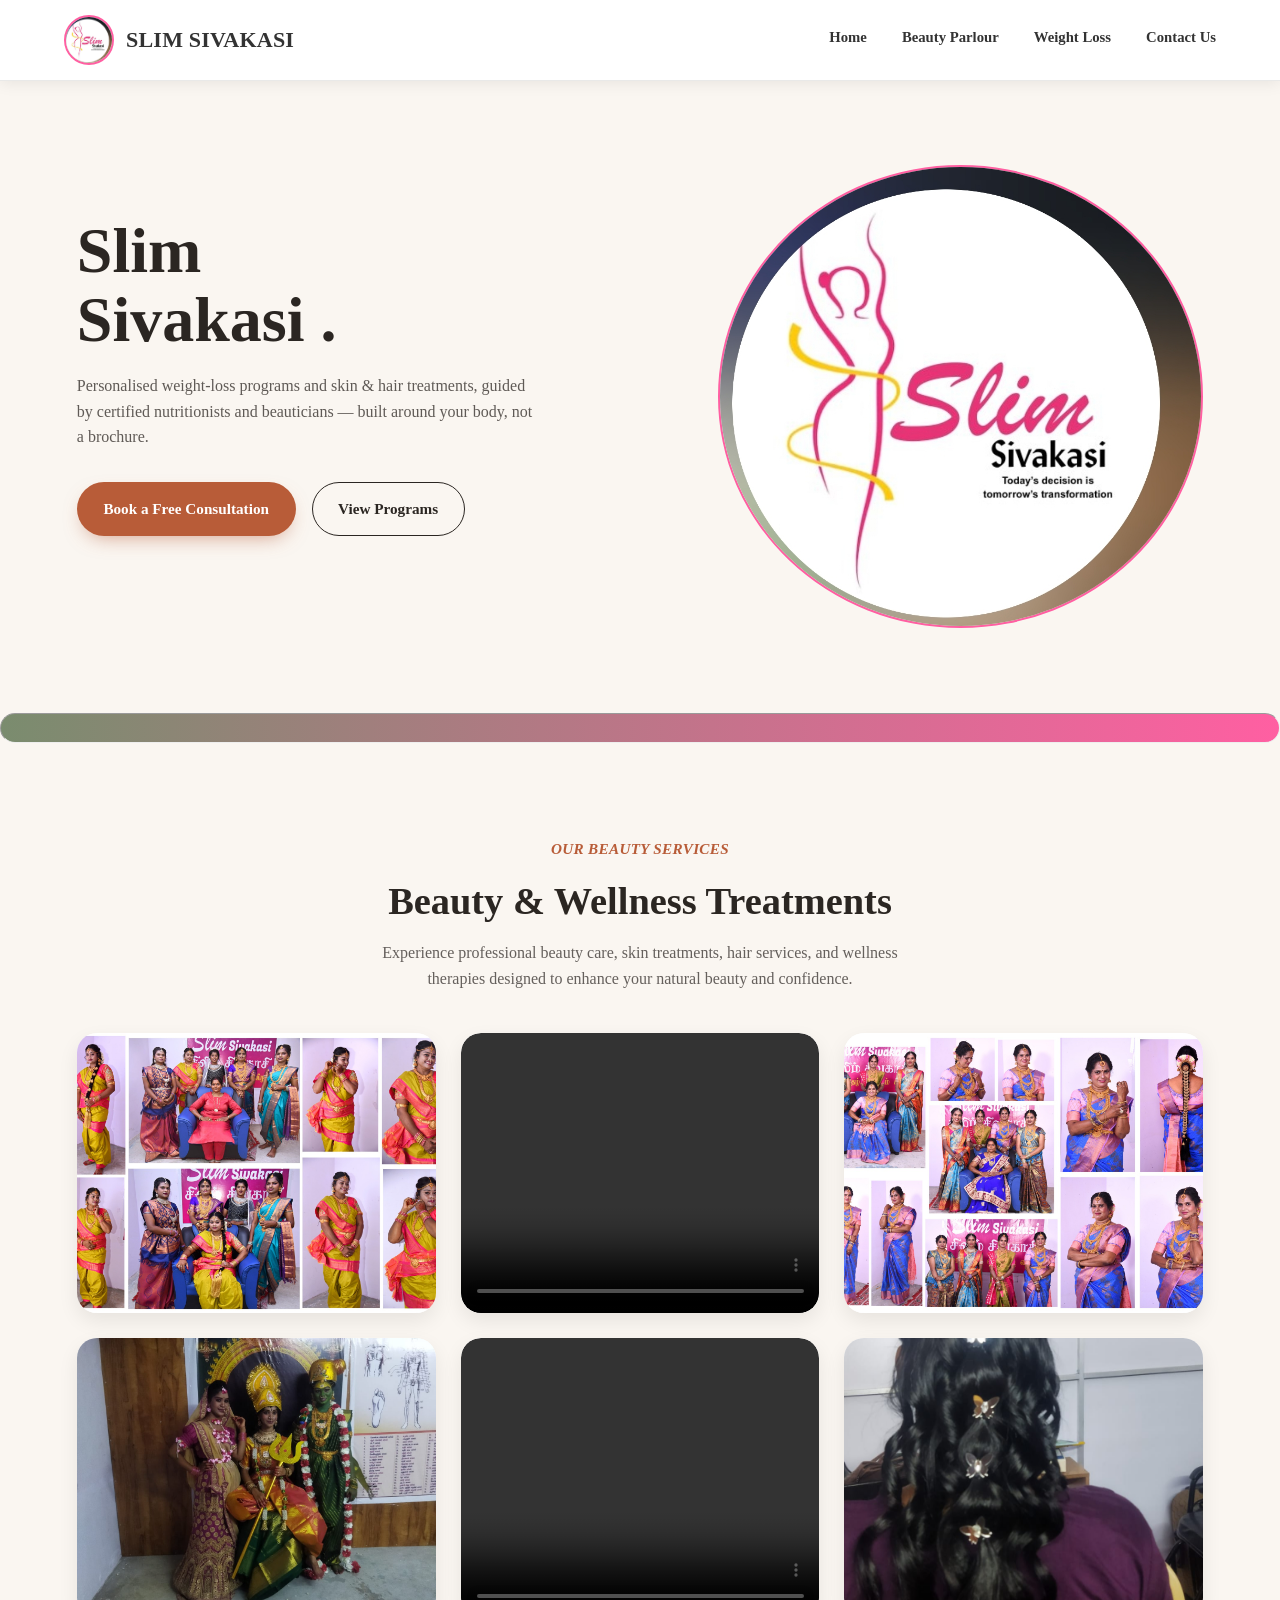
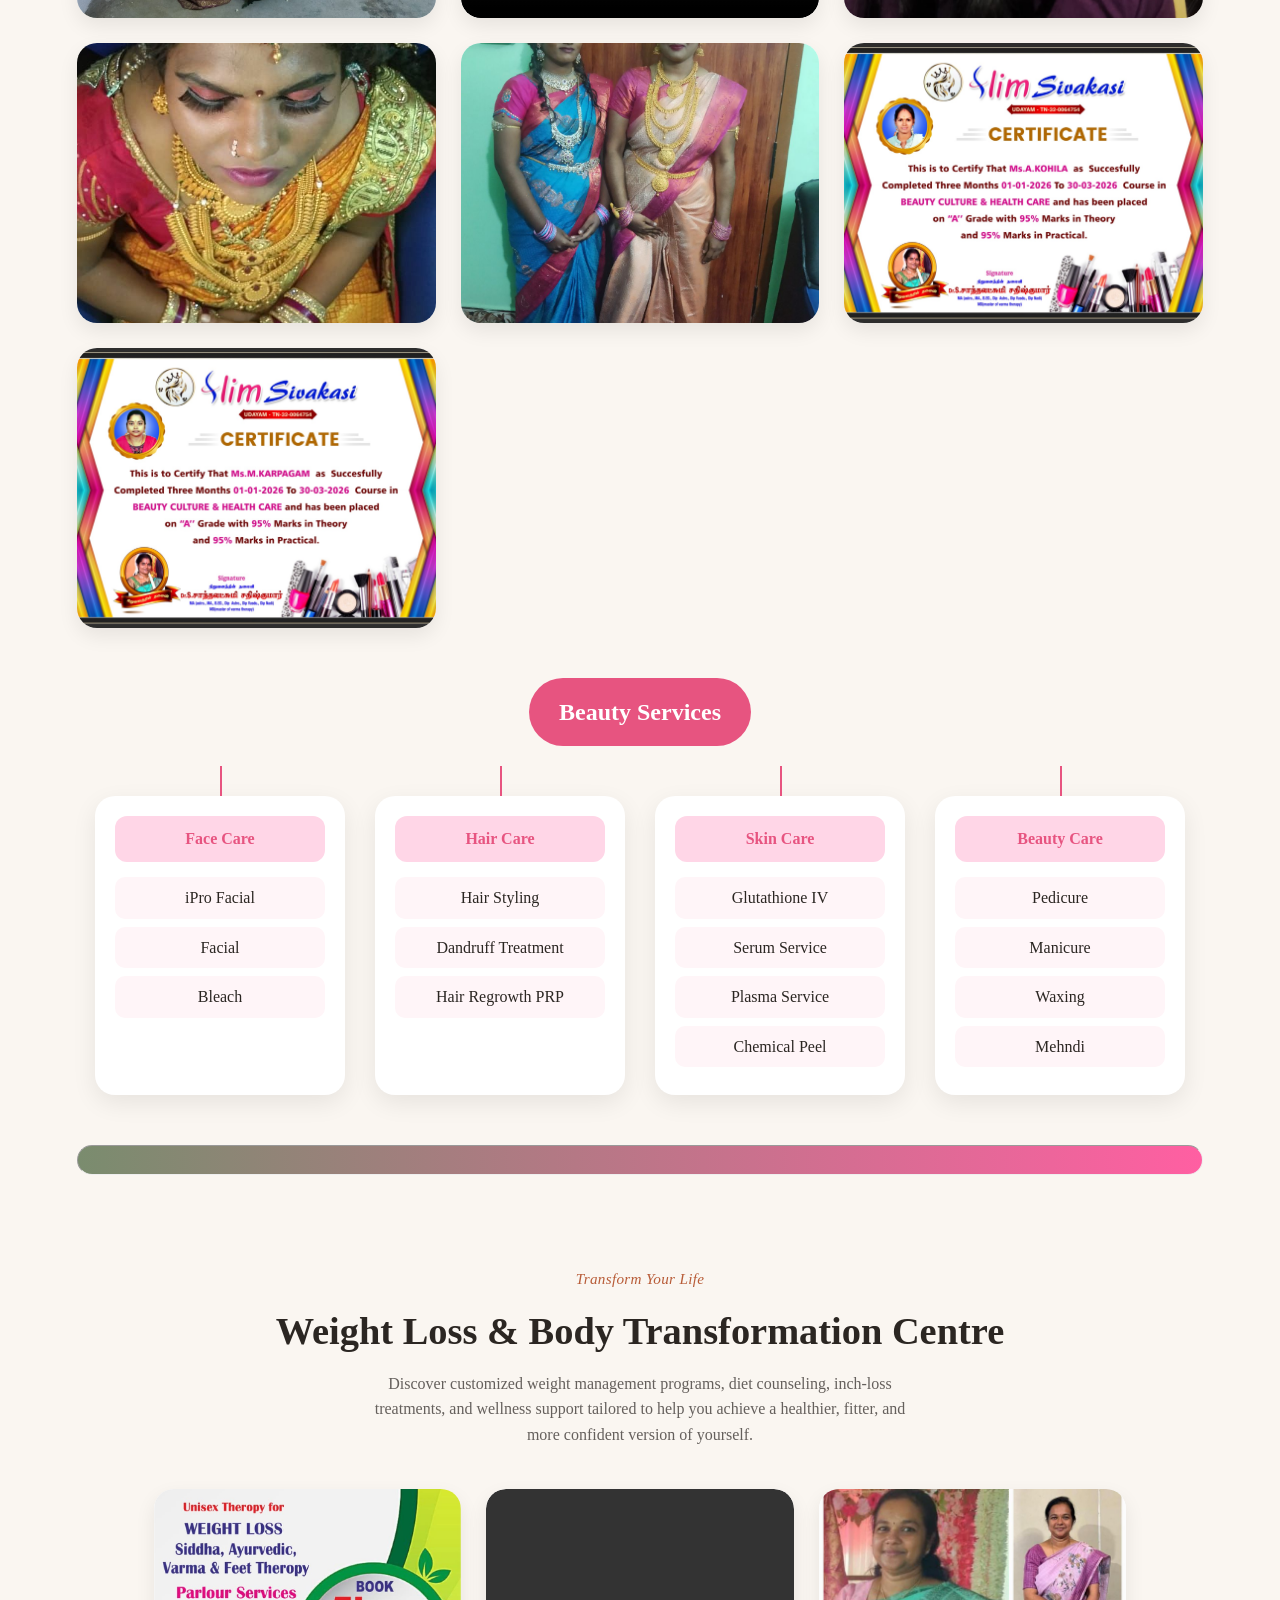
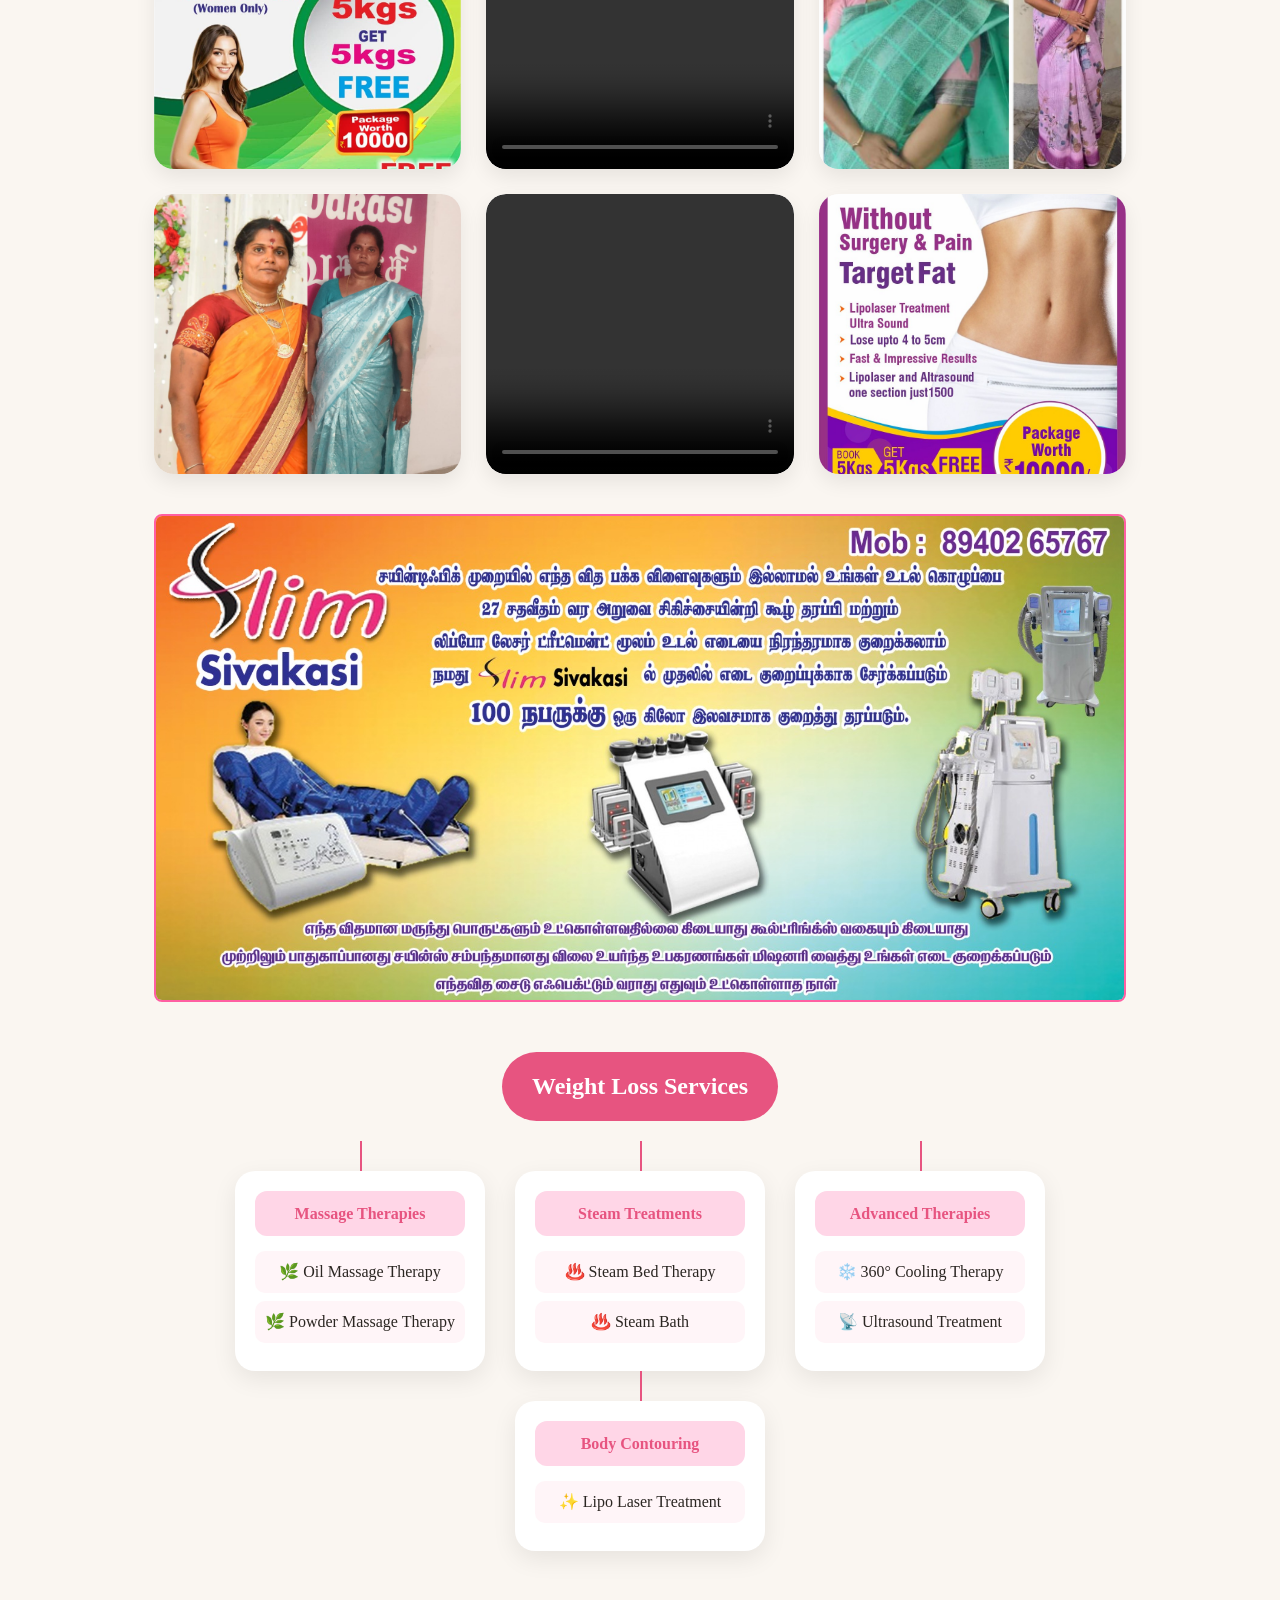
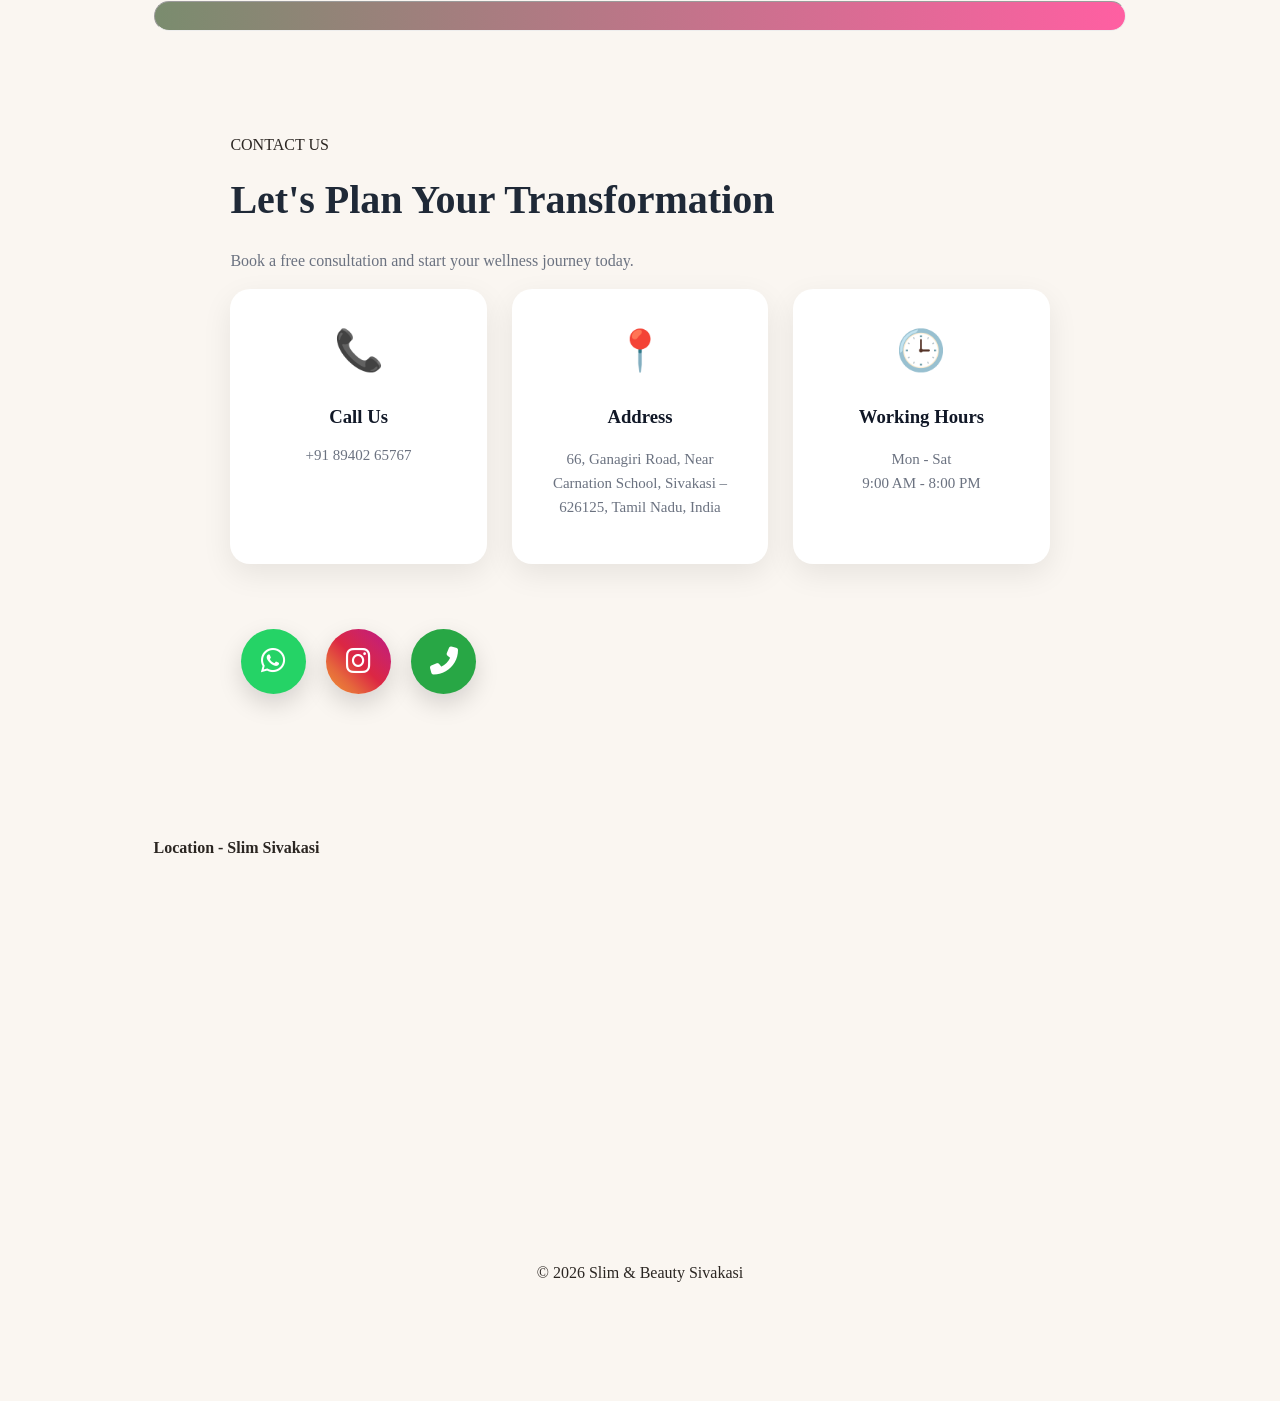
==== slim ssss.html @ f320a9eb "Initial commit" ====
<!DOCTYPE html>
<html lang="en">
<head>
<meta charset="UTF-8" />
<meta name="viewport" content="width=device-width, initial-scale=1.0" />
<title>Lumière | Weight Loss & Beauty Studio</title>
<link rel="stylesheet" href="https://cdnjs.cloudflare.com/ajax/libs/font-awesome/6.5.2/css/all.min.css">
<link rel="preconnect" href="https://fonts.googleapis.com">
<link rel="preconnect" href="https://fonts.gstatic.com" crossorigin>
<link href="https://fonts.googleapis.com/css2?family=Fraunces:ital,opsz,wght@0,9..144,300..700;1,9..144,400..600&family=Inter:wght@400;500;600;700&display=swap" rel="stylesheet">
<link rel="stylesheet" href="style.css">
<link rel="icon" type="image/png" href="logo1.jpeg">       

</head>
<body>

<!-- <header class="nav" id="top">
  <a href="#top" class="nav__brand">
    <img src="slim2.png"
         alt="Logo"
         style="
         width:50px;
         height:50px;
         border-radius:50%;
         object-fit:cover;
         border:2px solid #ff5fa2;">
    SLIM SIVAKASI
</a>

  
  <nav class="nav__links" id="navLinks">
    <a href="#hero">Home</a>
    <a href="#services">Weight Loss</a>
    <a href="#experts">Beauty Parlour</a>
    <a href="#results">Results</a>
    <a href="#contact">Contact Us</a>
  </nav>
  <button class="nav__toggle" id="navToggle" aria-label="Toggle menu">
    <span></span><span></span><span></span>
  </button>
</header> -->

<header class="nav" id="top">

    <a href="#hero" class="nav__brand">
        <img src="logo1.jpeg" alt="Logo" class="logo">
        <span>SLIM SIVAKASI</span>
    </a>

    <nav class="nav__links" id="navLinks">
        <a href="#hero">Home</a>
        <a href="#beauty">Beauty Parlour</a>
        <a href="#weightloss">Weight Loss</a>
        <a href="#contact">Contact Us</a>
    </nav>

    <button class="nav__toggle" id="navToggle">
        <span></span>
        <span></span>
        <span></span>
    </button>

</header>
<section class="hero" id="hero">
  <div class="hero__text">
    
    <h1>Slim<br>Sivakasi .</h1>
    <p class="hero__sub">Personalised weight-loss programs and skin &amp; hair treatments,
      guided by certified nutritionists and beauticians — built around your body, not a brochure.</p>
    <div class="hero__cta">
      <a href="#contact" class="btn btn--solid">Book a Free Consultation</a>
      <a href="#beauty" class="btn btn--ghost">View Programs</a>
    </div>
    
  </div>
           <img src="logo1.jpeg" alt="" style="
         
               border-radius:50%;
               object-fit:cover;
               border:2px solid #ff5fa2;">


    <div class="floatcard">
      <span class="floatcard__dot"></span>
      
    </div>
  </div>
</section>
  <h1><hr  style="background: linear-gradient(to right, #7A8C6E, #ff5fa2); height: 30px;border-radius:22px"></hr></h1>


<section class="services" id="beauty">
  <p class="eyebrow center"><B>OUR BEAUTY SERVICES</B></p>
  <h2 class="section-title">Beauty & Wellness Treatments</h2>
  <p class="section-sub">
   Experience professional beauty care, skin treatments, hair services, and wellness therapies designed to enhance your natural beauty and confidence.
   </p>

  <section class="gallery-section">

    <div class="gallery-grid">

        <div class="gallery-item">
            <img src="bt1.png" alt="Beauty Service">
        </div>

        <div class="gallery-item">
         <video controls autoplay muted loop>
           <source src="btv1.mp4" type="video/mp4">
             Your browser does not support the video tag.
          </video>
        </div>

        <div class="gallery-item">
            <img src="bt2.png" alt="Beauty Service">
        </div>

        <div class="gallery-item">
            <img src="bt3.png" alt="Beauty Service">
        </div>

        <div class="gallery-item">
         <video controls autoplay muted loop>
           <source src="btv2.mp4" type="video/mp4">
             Your browser does not support the video tag.
          </video>
        </div>

        <div class="gallery-item">
            <img src="bt4.png" alt="Beauty Service">
        </div>

        <div class="gallery-item">
            <img src="bt7.png" alt="Beauty Service">
        </div>

        <div class="gallery-item">
            <img src="bt6.png" alt="Beauty Service">
        </div>
         <div class="gallery-item">
            <img src="cer1.png" alt="Beauty Service">
        </div>
         <div class="gallery-item">
            <img src="cer2.png" alt="Beauty Service">
        </div>
        
       



        

    </div>
    <div class="tree">

  <div class="root">Beauty Services</div>

  <div class="branch-row">

    <div class="branch">
      <div class="node">Face Care</div>
      <ul>
        <li>iPro Facial</li>
        <li>Facial</li>
        <li>Bleach</li>
      </ul>
    </div>

    <div class="branch">
      <div class="node">Hair Care</div>
      <ul>
        <li>Hair Styling</li>
        <li>Dandruff Treatment</li>
        <li>Hair Regrowth PRP</li>
      </ul>
    </div>

    <div class="branch">
      <div class="node">Skin Care</div>
      <ul>
        <li>Glutathione IV</li>
        <li>Serum Service</li>
        <li>Plasma Service</li>
        <li>Chemical Peel</li>
      </ul>
    </div>

    <div class="branch">
      <div class="node">Beauty Care</div>
      <ul>
        <li>Pedicure</li>
        <li>Manicure</li>
        <li>Waxing</li>
        <li>Mehndi</li>
      </ul>
    </div>

  </div>

 </div>

</section>


 
  <h1><hr  style="background: linear-gradient(to right, #7A8C6E, #ff5fa2); height: 30px;border-radius:22px"></hr></h1>
  


<section class="services" id="weightloss">
    
  <p class="eyebrow center">Transform Your Life</p>

<h2 class="section-title">Weight Loss & Body Transformation Centre</h2>

<p class="section-sub">
Discover customized weight management programs, diet counseling, inch-loss treatments, and wellness support tailored to help you achieve a healthier, fitter, and more confident version of yourself.
</p>

  <section class="gallery-section">

    <div class="gallery-grid">

        <div class="gallery-item">
            <img src="wi1.png" alt="Weight Loss Service">
        </div>

        <div class="gallery-item">
         <video controls autoplay muted loop>
           <source src="wiv4.mp4" type="video/mp4">
             Your browser does not support the video tag.
          </video>
        </div>

        <div class="gallery-item">

            <img src="wi3.png" alt="Weight Loss Service">
           
          
        </div>
        

        <div class="gallery-item">
            <img src="wi2.png" alt="Weight Loss Service" img style="
         width: 100%;" />

        </div>

        <div class="gallery-item">
         <video controls autoplay muted loop>
           <source src="wiv3.mp4" type="video/mp4">
             Your browser does not support the video tag.
          </video>
        </div>

        <div class="gallery-item">
            <img src="wi5.png" alt="Beauty Service">
        </div>

    </div>


    <div class="div">
        <img src="wib1.png" alt="Weight Loss Service" style="
         width: 100%;
         height: auto;
         border-radius: 8px;
         object-fit:cover;
         border:2px solid #ff5fa2;">

        

         
    </div>


    <div class="tree">

  <div class="root">Weight Loss Services</div>

  <div class="branch-row">

    <div class="branch">
        <div class="node">Massage Therapies</div>
        <ul>
            <li>🌿 Oil Massage Therapy</li>
            <li>🌿 Powder Massage Therapy</li>
        </ul>
    </div>

    <div class="branch">
        <div class="node">Steam Treatments</div>
        <ul>
            <li>♨️ Steam Bed Therapy</li>
            <li>♨️ Steam Bath</li>
        </ul>
    </div>

    <div class="branch">
        <div class="node">Advanced Therapies</div>
        <ul>
            <li>❄️ 360° Cooling Therapy</li>
            <li>📡 Ultrasound Treatment</li>
        </ul>
    </div>

    <div class="branch">
        <div class="node">Body Contouring</div>
        <ul>
            <li>✨ Lipo Laser Treatment</li>
        </ul>
    </div>

  </div>

</div>
 <h1><hr  style="background: linear-gradient(to right, #7A8C6E, #ff5fa2); height: 30px;border-radius:22px"></hr></h1>

<section class="contact" id="contact">

  <div class="contact-header">
    <span class="subtitle">CONTACT US</span>
    <h2>Let's Plan Your Transformation</h2>
    <p>Book a free consultation and start your wellness journey today.</p>
  </div>

  <div class="contact-cards">

    <div class="contact-box">
      <div class="icon">📞</div>
      <h3>Call Us</h3>
      <a href="tel:+918940265767">+91 89402 65767</a>
    </div>

    <!-- <div class="contact-box">
      <div class="icon">📧</div>
      <h3>Email</h3>
      <a href="mailto:slimsivakasi@gmail.com">
        slimsivakasi@gmail.com
      </a>
    </div> -->

    <div class="contact-box">
      <div class="icon">📍</div>
      <h3>Address</h3>
      <p>
          66, Ganagiri Road,
          Near Carnation School,
          Sivakasi – 626125,
          Tamil Nadu, India
      </p>
              </div>

    <div class="contact-box">
      <div class="icon">🕒</div>
      <h3>Working Hours</h3>
      <p>Mon - Sat <br> 9:00 AM - 8:00 PM</p>
    </div>
      

  
      
    <div class="social-links">
      
    <a href="https://wa.me/918940265767" target="_blank" class="social whatsapp">
        <i class="fab fa-whatsapp"></i>
        
    </a>

    <a href="https://www.instagram.com/slimsivakasi?igsh=MWN2dmFnczJwZWJycg==" target="_blank" class="social instagram">
        <i class="fab fa-instagram"></i>
    </a>

    <a href="tel:+919361182914" target="_blank" class="social phone">
    <i class="fas fa-phone-alt"></i>
</a>

</div>

  </div>

</section>
      <h1>Location - Slim Sivakasi</h1>
   <div class="map-container">
    <iframe
        src="https://www.google.com/maps/embed?pb=!1m18!1m12!1m3!1d3935.567296787017!2d77.8008883!3d9.459286400000002!2m3!1f0!2f0!3f0!3m2!1i1024!2i768!4f13.1!3m3!1m2!1s0x3b06cef98d6ae467%3A0x3d7e8884a4b6dc5e!2s68%2C%20Gnanagiri%20Rd%2C%20near%20Coronation%20School%2C%20Vivekananda%20Colony%2C%20Kamarajapuram%20Colony%2C%20Kamarajapuram%2C%20Sivakasi%2C%20Tamil%20Nadu%20626189!5e0!3m2!1sen!2sin!4v1782623597819!5m2!1sen!2sin"
        allowfullscreen=""
        loading="lazy"
        referrerpolicy="strict-origin-when-cross-origin">
    </iframe>
</div>

<footer class="footer">

  <span style="text-align: center;">© 2026 Slim  &amp; Beauty Sivakasi </span>
  
</footer>

<script src="script.js"></script>
</body>
</html>
---- style.css ----
/* ===========================================
   TOKENS
=========================================== */
:root{
  --ivory: #FAF6F1;
  --ink: #2B2622;
  --terracotta: #B85C38;
  --sage: #7A8C6E;
  --gold: #D9A05B;
  --card: #FFFFFF;
  --line: rgba(43,38,34,0.10);

  /* --display: "Fraunces", serif;
  --body: "Inter", system-ui, sans-serif; */
/* 
  --radius: 18px;
  --max: 1180px; */
}

*{ box-sizing: border-box; }
html{ scroll-behavior: smooth; }
body{
  margin:0;
  background: var(--ivory);
  color: var(--ink);
  font-family: var(--body);
  line-height: 1.6;
  -webkit-font-smoothing: antialiased;
}
img{ max-width:100%; display:block; }
a{ color:inherit; text-decoration:none; }
ul{ margin:0; padding:0; list-style:none; }

:focus-visible{
  outline: 2px solid var(--terracotta);
  outline-offset: 3px;
}

.eyebrow{
  font-family: var(--display);
  font-style: italic;
  font-weight: 500;
  color: var(--terracotta);
  font-size: 0.95rem;
  letter-spacing: 0.02em;
  margin: 0 0 0.6rem;
}
.eyebrow.center{ text-align:center; }

.section-title{
  font-family: var(--display);
  font-weight: 600;
  font-size: clamp(1.8rem, 3vw, 2.6rem);
  margin: 0 0 0.5rem;
  text-align:center;
}
.section-title.left{ text-align:left; }

.section-sub{
  text-align:center;
  max-width: 560px;
  margin: 0 auto 2.6rem;
  color: rgba(43,38,34,0.72);
}
.section-sub.left{ text-align:left; margin: 0 0 2rem; max-width:480px; }

.btn{
  display:inline-flex;
  align-items:center;
  justify-content:center;
  padding: 0.85rem 1.6rem;
  border-radius: 999px;
  font-weight: 600;
  font-size: 0.95rem;
  border: 1px solid transparent;
  cursor:pointer;
  transition: transform .18s ease, box-shadow .18s ease, background .18s ease;
}
.btn--solid{
  background: var(--terracotta);
  color: #fff;
  box-shadow: 0 8px 20px -8px rgba(184,92,56,0.6);
}
.btn--solid:hover{ transform: translateY(-2px); box-shadow: 0 12px 24px -8px rgba(184,92,56,0.55); }
.btn--ghost{
  background: transparent;
  border-color: var(--ink);
  color: var(--ink);
}
.btn--ghost:hover{ background: var(--ink); color: var(--ivory); }
.btn--full{ width:100%; }

/* ===========================================
   NAV
=========================================== */
.nav{
  position: sticky;
  top:0;
  z-index: 50;
  display:flex;
  align-items:center;
  justify-content:space-between;
  padding: 1.1rem 6vw;
  background: rgba(232, 208, 167, 0.85);
  backdrop-filter: blur(10px);
  border-bottom: 1px solid var(--line);
}
.nav__brand{
  font-family: var(--display);
  font-weight: 700;
  font-size: 1.4rem;
  letter-spacing: 0.01em;
}
.nav__links{
  display:flex;
  gap: 2rem;
  font-size: 0.92rem;
  font-weight: 500;
}
.nav__links a{ position:relative; padding-bottom:4px; }
.nav__links a::after{
  content:"";
  position:absolute; left:0; bottom:0;
  width:0; height:1.5px;
  background: var(--terracotta);
  transition: width .2s ease;
}
.nav__links a:hover::after{ width:100%; }

.nav__toggle{
  display:none;
  flex-direction:column;
  gap:5px;
  background:none;
  border:none;
  cursor:pointer;
  padding: 4px;
}
.nav__toggle span{
  width: 24px; height: 2px;
  background: var(--ink);
  border-radius: 2px;
}

/* ===========================================
   HERO
=========================================== */
.hero{
  max-width: var(--max);
  margin: 0 auto;
  padding: 5rem 6vw 4rem;
  display:grid;
  grid-template-columns: 1.1fr 0.9fr;
  gap: 3rem;
  align-items:center;
}
.hero h1{
  font-family: var(--display);
  font-weight: 600;
  font-size: clamp(2.4rem, 5vw, 4rem);
  line-height: 1.08;
  margin: 0 0 1.2rem;
}
.hl{
  position:relative;
  color: var(--terracotta);
  font-style: italic;
}
.hl::after{
  content:"";
  position:absolute;
  left:-2%; right:-2%; bottom:-2px;
  height: 10px;
  background: var(--gold);
  opacity: 0.35;
  z-index:-1;
  border-radius: 6px;
}
.hero__sub{
  max-width: 460px;
  color: rgba(43,38,34,0.75);
  margin-bottom: 2rem;
}
.hero__cta{
  display:flex;
  gap: 1rem;
  flex-wrap: wrap;
  margin-bottom: 2.6rem;
}
.hero__stats{
  display:flex;
  gap: 2.4rem;
}
.hero__stats strong{
  display:block;
  font-family: var(--display);
  font-size: 1.5rem;
  color: var(--sage);
}
.hero__stats span{
  font-size: 0.8rem;
  color: rgba(43,38,34,0.6);
}

.hero__art{ position: relative; }
.blob-frame{
  width: 100%;
  aspect-ratio: 1/1.05;
  overflow:hidden;
  border-radius: 42% 58% 55% 45% / 55% 45% 58% 42%;
  box-shadow: 0 30px 60px -20px rgba(43,38,34,0.25);
}
.blob-frame img{
  width:100%; height:100%;
  object-fit: cover;
}
.floatcard{
  position:absolute;
  bottom: 6%;
  left: -8%;
  background: var(--card);
  border-radius: var(--radius);
  padding: 0.9rem 1.2rem;
  display:flex;
  align-items:center;
  gap:0.7rem;
  box-shadow: 0 20px 40px -15px rgba(43,38,34,0.25);
}
.floatcard__dot{
  width:10px; height:10px;
  border-radius:50%;
  background: var(--sage);
  flex-shrink:0;
}
.floatcard strong{ font-family: var(--display); display:block; font-size:1.1rem; }
.floatcard small{ font-size: 0.7rem; color: rgba(43,38,34,0.55); }

/* ===========================================
   RIBBON DIVIDER (signature transformation motif)
=========================================== */
.ribbon{
  height: 50px;
  overflow:hidden;
  position:relative;
}
.ribbon span{
  position:absolute;
  inset: -10px -5% auto -5%;
  height: 60px;
  background: linear-gradient(100deg, var(--sage) 0%, var(--sage) 48%, var(--terracotta) 52%, var(--terracotta) 100%);
  transform: rotate(-1.4deg);
  opacity: 0.9;
}
.ribbon--rev span{
  background: linear-gradient(100deg, var(--terracotta) 0%, var(--terracotta) 48%, var(--gold) 52%, var(--gold) 100%);
  transform: rotate(1.4deg);
}

/* ===========================================
   SERVICES
=========================================== */
.services{
  max-width: var(--max);
  margin: 0 auto;
  padding: 4.5rem 6vw 3rem;
}
.card-grid{
  display:grid;
  grid-template-columns: repeat(3, 1fr);
  gap: 1.6rem;
}
.card{
  background: var(--card);
  border-radius: var(--radius);
  padding: 2rem 1.7rem;
  border: 1px solid var(--line);
  transition: transform .2s ease, box-shadow .2s ease;
}
.card:hover{
  transform: translateY(-6px);
  box-shadow: 0 20px 40px -20px rgba(43,38,34,0.2);
}
.card__icon{ font-size: 1.8rem; margin-bottom: 1rem; }
.card h3{
  font-family: var(--display);
  font-weight: 600;
  font-size: 1.15rem;
  margin: 0 0 0.5rem;
}
.card p{
  font-size: 0.92rem;
  color: rgba(43,38,34,0.72);
  margin: 0 0 1rem;
}
.card__tag{
  display:inline-block;
  font-size: 0.74rem;
  font-weight: 600;
  color: var(--sage);
  background: rgba(122,140,110,0.12);
  padding: 0.3rem 0.7rem;
  border-radius: 999px;
}

/* ===========================================
   EXPERTS / CERTIFICATES
=========================================== */
.experts{
  max-width: var(--max);
  margin: 0 auto;
  padding: 4.5rem 6vw 5rem;
}
.cert-grid{
  display:grid;
  grid-template-columns: repeat(4, 1fr);
  gap: 1.4rem;
}
.cert{
  text-align:center;
  padding: 1.8rem 1.2rem;
  border-radius: var(--radius);
  background: linear-gradient(180deg, rgba(217,160,91,0.08), transparent);
  border: 1px solid var(--line);
}
.cert__badge{ font-size: 1.7rem; margin-bottom: 0.8rem; }
.cert h4{
  font-family: var(--display);
  font-size: 1rem;
  margin: 0 0 0.5rem;
}
.cert p{
  font-size: 0.85rem;
  color: rgba(43,38,34,0.68);
  margin:0;
}

/* ===========================================
   RESULTS
=========================================== */
.results{
  background: var(--ink);
  color: var(--ivory);
  padding: 4.5rem 6vw;
}
.results .eyebrow{ color: var(--gold); }
.results .section-title{ color: var(--ivory); }
.results__grid{
  max-width: var(--max);
  margin: 0 auto;
  display:grid;
  grid-template-columns: repeat(3, 1fr);
  gap: 1.6rem;
}
.quote{
  background: rgba(255,255,255,0.06);
  border-radius: var(--radius);
  padding: 1.8rem;
  border: 1px solid rgba(255,255,255,0.1);
}
.quote p{
  font-family: var(--display);
  font-style: italic;
  font-size: 1.05rem;
  margin: 0 0 1rem;
}
.quote footer{
  font-size: 0.82rem;
  color: rgba(250,246,241,0.6);
}

/* ===========================================
   CONTACT
=========================================== */
.contact{
  max-width: var(--max);
  margin: 0 auto;
  padding: 5rem 6vw;
}
.contact__grid{
  display:grid;
  grid-template-columns: 1fr 1fr;
  gap: 3rem;
  align-items:start;
}
.info-list{
  display:flex;
  flex-direction:column;
  gap: 1.1rem;
}
.info-list li{
  display:flex;
  flex-direction:column;
  border-bottom: 1px solid var(--line);
  padding-bottom: 0.8rem;
}
.info-list strong{
  font-size: 0.78rem;
  text-transform: uppercase;
  letter-spacing: 0.06em;
  color: var(--sage);
  margin-bottom: 0.2rem;
}

.contact__card{
  background: var(--card);
  border-radius: var(--radius);
  padding: 2.2rem;
  border: 1px solid var(--line);
  box-shadow: 0 30px 60px -30px rgba(43,38,34,0.25);
}
.contact__card h3{
  font-family: var(--display);
  font-size: 1.3rem;
  margin: 0 0 0.6rem;
}
.contact__card p{
  font-size: 0.92rem;
  color: rgba(43,38,34,0.72);
  margin-bottom: 1.2rem;
}
.check-list{
  margin-bottom: 1.6rem;
  display:flex;
  flex-direction:column;
  gap: 0.5rem;
  font-size: 0.9rem;
  color: var(--sage);
  font-weight: 600;
}
.book-form{
  display:flex;
  flex-direction:column;
  gap: 0.8rem;
}
.book-form input,
.book-form select{
  padding: 0.8rem 1rem;
  border-radius: 10px;
  border: 1px solid var(--line);
  background: var(--ivory);
  font-family: var(--body);
  font-size: 0.92rem;
  color: var(--ink);
}
.book-form input:focus,
.book-form select:focus{ outline: 2px solid var(--terracotta); }
.form-note{
  margin: 0.9rem 0 0;
  font-size: 0.85rem;
  color: var(--sage);
  font-weight: 600;
  min-height: 1em;
}

.gallery-grid{
    display:grid;
    grid-template-columns:repeat(3,1fr);
    gap:25px;
    max-width:1200px;
    margin:40px auto;
}

.gallery-item{
    height:280px;
    border-radius:20px;
    overflow:hidden;
    background:#fff;
    box-shadow:0 8px 20px rgba(0,0,0,0.08);
}

.gallery-item img{
    width:100%;
    height:100%;
    object-fit:cover;
    object-position:center;
    display:block;
}

@media (max-width:768px){
    .gallery-grid{
        grid-template-columns:repeat(2,1fr);
    }
}

@media (max-width:480px){
    .gallery-grid{
        grid-template-columns:1fr;
    }
}
.tree{
    text-align:center;
    margin:50px auto;
}

.root{
    display:inline-block;
    background:#E75480;
    color:#fff;
    padding:15px 30px;
    border-radius:50px;
    font-size:24px;
    font-weight:700;
    margin-bottom:50px;
}

.branch-row{
    display:flex;
    justify-content:center;
    gap:30px;
    flex-wrap:wrap;
}

.branch{
    width:250px;
    background:#fff;
    border-radius:20px;
    padding:20px;
    box-shadow:0 8px 25px rgba(0,0,0,.08);
    position:relative;
}

.branch::before{
    content:"";
    position:absolute;
    top:-30px;
    left:50%;
    width:2px;
    height:30px;
    background:#E75480;
}

.node{
    background:#FFD6E7;
    color:#E75480;
    padding:10px;
    border-radius:12px;
    font-weight:700;
    margin-bottom:15px;
}

.branch ul{
    list-style:none;
    padding:0;
    margin:0;
}

.branch li{
    padding:8px;
    margin:8px 0;
    background:#FFF5F8;
    border-radius:10px;
}

.gallery-item video{
    width:100%;
    height:100%;
    object-fit:cover;
    border-radius:20px;
    display:block;
}.curve-divider{
    width:100%;
    height:140px;
    margin:80px 0;
    background:linear-gradient(to right,#7A8C6E,#ff5fa2);
    border-radius:0 0 100% 100%;
}/* =========================
   NAVBAR
========================= */

.nav{
    position:fixed;
    top:0;
    left:0;
    width:100%;
    z-index:1000;

    display:flex;
    justify-content:space-between;
    align-items:center;

    padding:15px 5%;

    background:rgba(255,255,255,0.95);
    backdrop-filter:blur(12px);

    box-shadow:0 2px 15px rgba(0,0,0,0.08);
}

.logo{
    width:50px;
    height:50px;
    border-radius:50%;
    object-fit:cover;
    border:2px solid #ff5fa2;
}

.nav__brand{
    display:flex;
    align-items:center;
    gap:12px;

    font-size:22px;
    font-weight:700;
    color:#333;
    text-decoration:none;
}

.nav__links{
    display:flex;
    gap:35px;
}

.nav__links a{
    color:#333;
    text-decoration:none;
    font-weight:600;
    position:relative;
    transition:.3s;
}

.nav__links a:hover{
    color:#ff5fa2;
}

.nav__links a::after{
    content:"";
    position:absolute;
    bottom:-5px;
    left:0;

    width:0;
    height:2px;

    background:#ff5fa2;
    transition:.3s;
}

.nav__links a:hover::after{
    width:100%;
}

/* Hamburger */

.nav__toggle{
    display:none;
    flex-direction:column;
    gap:5px;
    cursor:pointer;
    background:none;
    border:none;
}

.nav__toggle span{
    width:28px;
    height:3px;
    background:#333;
    border-radius:5px;
}

/* Hero Fix */

body{
    padding-top:85px;
}

/* =========================
   MOBILE
========================= */

@media(max-width:768px){

    .nav{
        padding:12px 20px;
    }

    .logo{
        width:42px;
        height:42px;
    }

    .nav__brand{
        font-size:18px;
    }

    .nav__toggle{
        display:flex;
    }

    .nav__links{
        position:fixed;
        top:75px;
        left:-100%;

        width:100%;
        height:auto;

        background:white;

        flex-direction:column;
        align-items:center;

        gap:25px;
        padding:30px 0;

        transition:0.4s ease;

        box-shadow:0 10px 20px rgba(0,0,0,.1);
    }

    .nav__links.open{
        left:0;
    }
}
/* .contact {
  padding: 80px 10%;
  background: #f8faf8;
}

.contact-header {
  text-align: center;
  margin-bottom: 50px;
} */

.contact-header h2 {
  font-size: 2.5rem;
  color: #1f2937;
  margin: 10px 0;
}

.contact-header p {
  color: #6b7280;
}

.contact-cards {
  display: grid;
  grid-template-columns: repeat(auto-fit, minmax(220px, 1fr));
  gap: 25px;
}

.contact-box {
  background: #fff;
  padding: 30px;
  border-radius: 20px;
  text-align: center;
  box-shadow: 0 10px 30px rgba(0,0,0,0.08);
  transition: 0.3s;
}

.contact-box:hover {
  transform: translateY(-8px);
}

.contact-box .icon {
  font-size: 40px;
  margin-bottom: 15px;
}

.contact-box h3 {
  color: #111827;
  margin-bottom: 10px;
}

.contact-box a,
.contact-box p {
  color: #6b7280;
  text-decoration: none;
  font-size: 15px;
}.social-links{
    display:flex;
    justify-content:center;
    gap:20px;
    margin-top:50px;
}

.social{
    width:65px;
    height:65px;
    border-radius:50%;
    display:flex;
    align-items:center;
    justify-content:center;
    font-size:28px;
    color:#fff;
    text-decoration:none;
    transition:0.4s;
    box-shadow:0 10px 25px rgba(0,0,0,0.15);
}

.social:hover{
    transform:translateY(-10px) scale(1.15) rotate(10deg);
}

.whatsapp{
    background:#25D366;
}

.instagram{
    background:linear-gradient(
        45deg,
        #f09433,
        #e6683c,
        #dc2743,
        #cc2366,
        #bc1888
    );
}

.facebook{
    background:#1877F2;
}

/* ===========================================
   RESPONSIVE DESIGN
=========================================== */

/* Large Tablets */
@media (max-width: 1024px){

  .hero{
    grid-template-columns: 1fr;
    text-align:center;
  }

  .hero__sub{
    margin:auto;
    margin-bottom:2rem;
  }

  .hero__cta,
  .hero__stats{
    justify-content:center;
  }

  .card-grid{
    grid-template-columns:repeat(2,1fr);
  }

  .cert-grid{
    grid-template-columns:repeat(2,1fr);
  }

  .results__grid{
    grid-template-columns:1fr;
  }

  .contact__grid{
    grid-template-columns:1fr;
  }

  .gallery-grid{
    grid-template-columns:repeat(2,1fr);
  }
}

/* Mobile */
@media (max-width:768px){

  .section-title{
    font-size:2rem;
  }

  .hero{
    padding:3rem 20px;
    gap:2rem;
  }

  .hero h1{
    font-size:2.2rem;
  }

  .hero__stats{
    flex-direction:column;
    gap:1rem;
  }

  .card-grid{
    grid-template-columns:1fr;
  }

  .cert-grid{
    grid-template-columns:1fr;
  }

  .gallery-grid{
    grid-template-columns:1fr;
  }

  .contact-cards{
    grid-template-columns:1fr;
  }

  .branch-row{
    flex-direction:column;
    align-items:center;
  }

  .branch{
    width:100%;
    max-width:350px;
  }

  .social-links{
    flex-wrap:wrap;
  }

  .contact{
    padding:60px 20px;
  }
}

/* Small Mobile */
@media (max-width:480px){

  body{
    overflow-x:hidden;
  }

  .hero h1{
    font-size:1.8rem;
  }

  .section-title{
    font-size:1.7rem;
  }

  .btn{
    width:100%;
  }

  .hero__cta{
    flex-direction:column;
  }

  .floatcard{
    position:relative;
    left:0;
    margin-top:20px;
  }

  .contact-box{
    padding:20px;
  }

  .icon{
    font-size:32px;
  }

  .social{
    width:55px;
    height:55px;
    font-size:22px;
  }
}
.footer{
    text-align:center;
    padding:20px;
}

.footer span{
    display:block;
    width:100%;
    text-align:center;
}
.social-links{
    display:flex;
    justify-content:center; /* Horizontal Center */
    align-items:center;     /* Vertical Center */
    gap:20px;
    margin:40px auto;
    width:100%;
}.map-container {
    width: 100%;
    overflow: hidden;
    border-radius: 10px;
}

.map-container iframe {
    width: 100%;
    height: 350px;
    border: 0;
    border-radius: 30px;
    border-color: #1877F2;
}

@media (max-width: 768px) {
    .map-container iframe {
        height: 250px;
    }
}
.phone {
    background: #28a745;
    color: white;
}
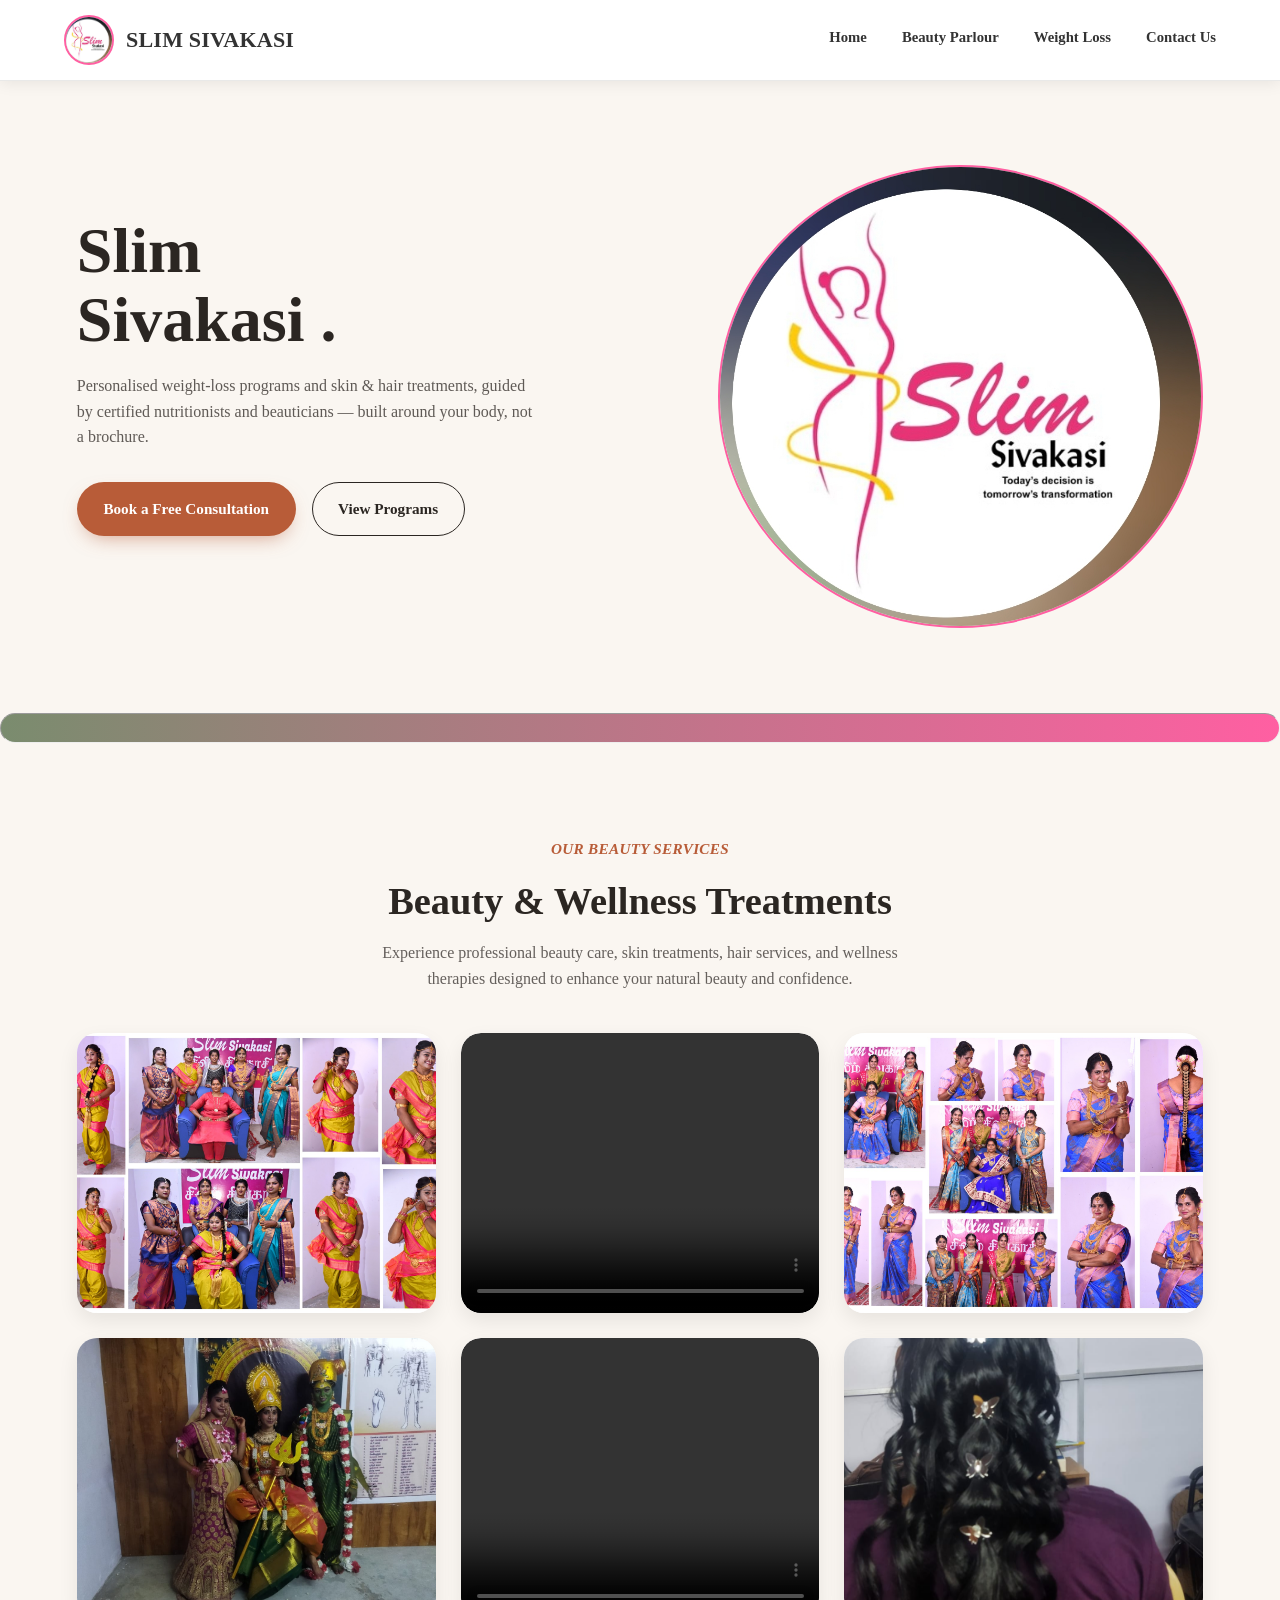
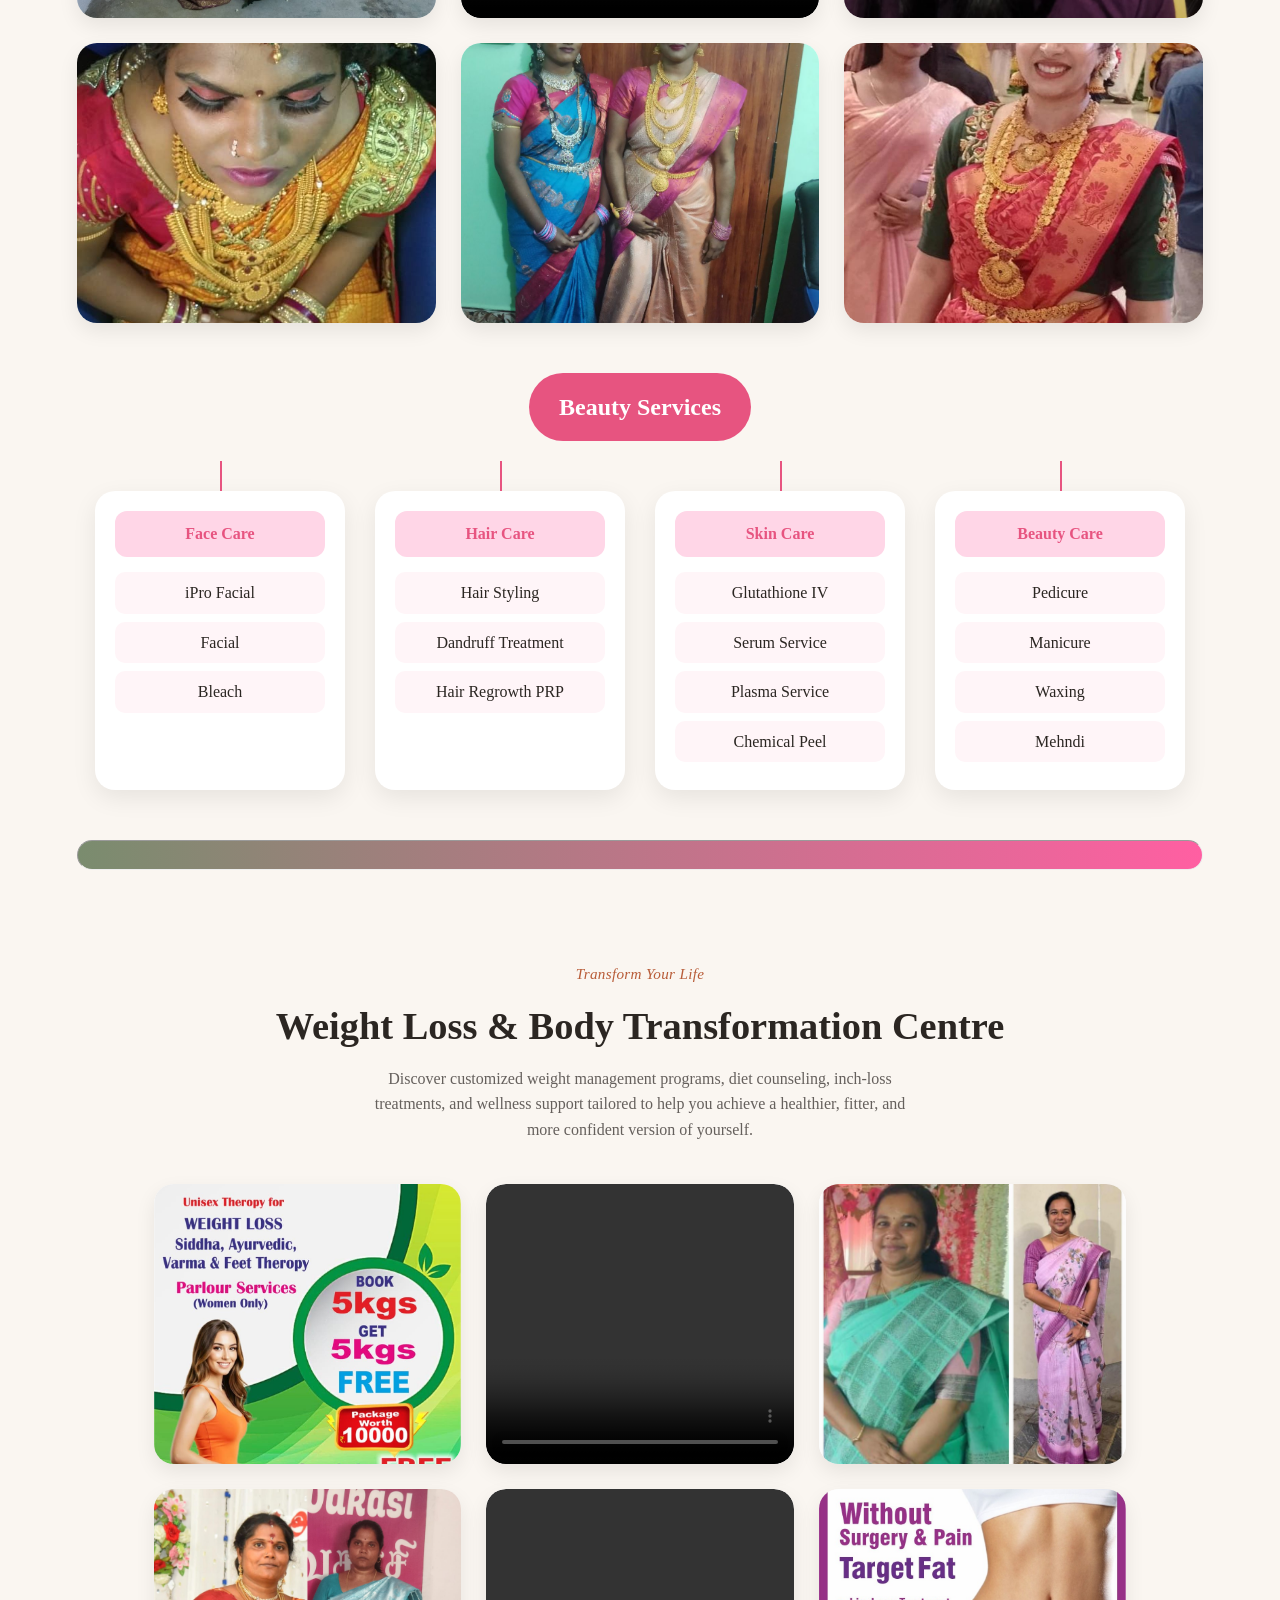
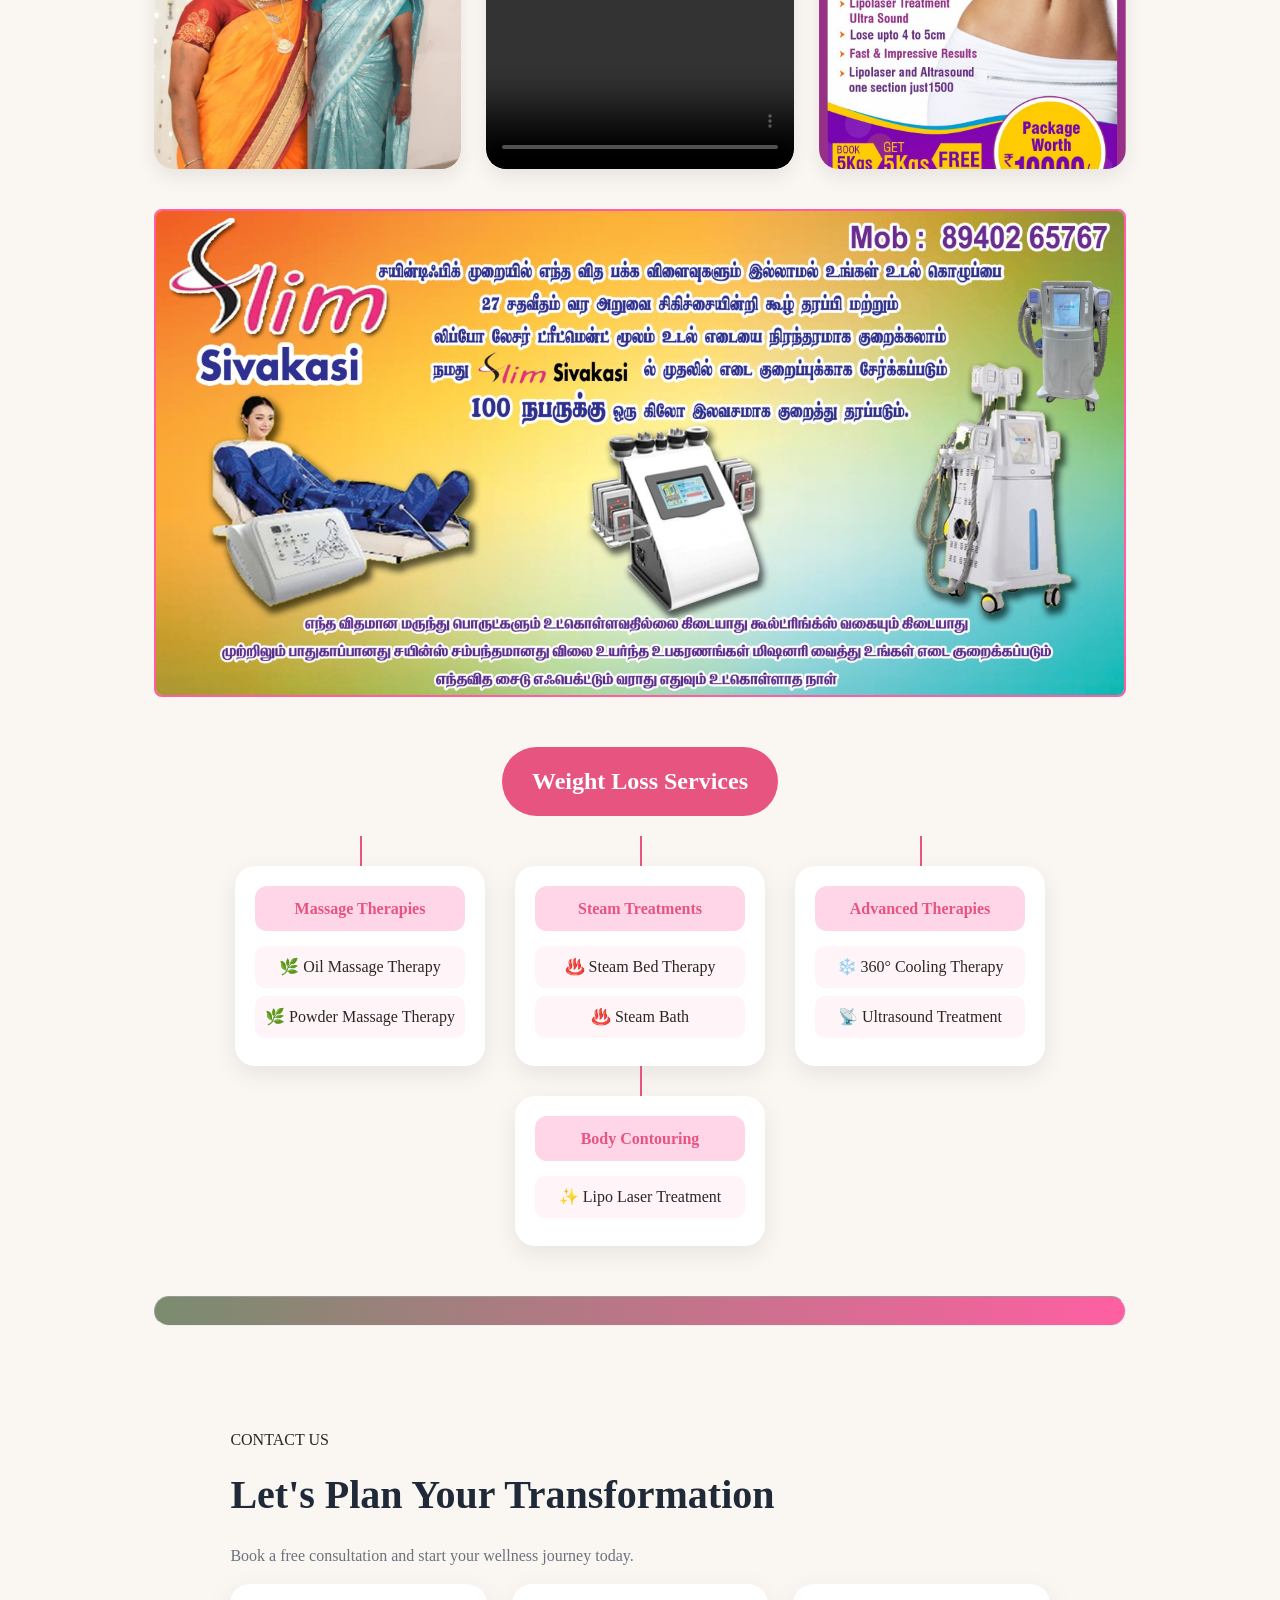
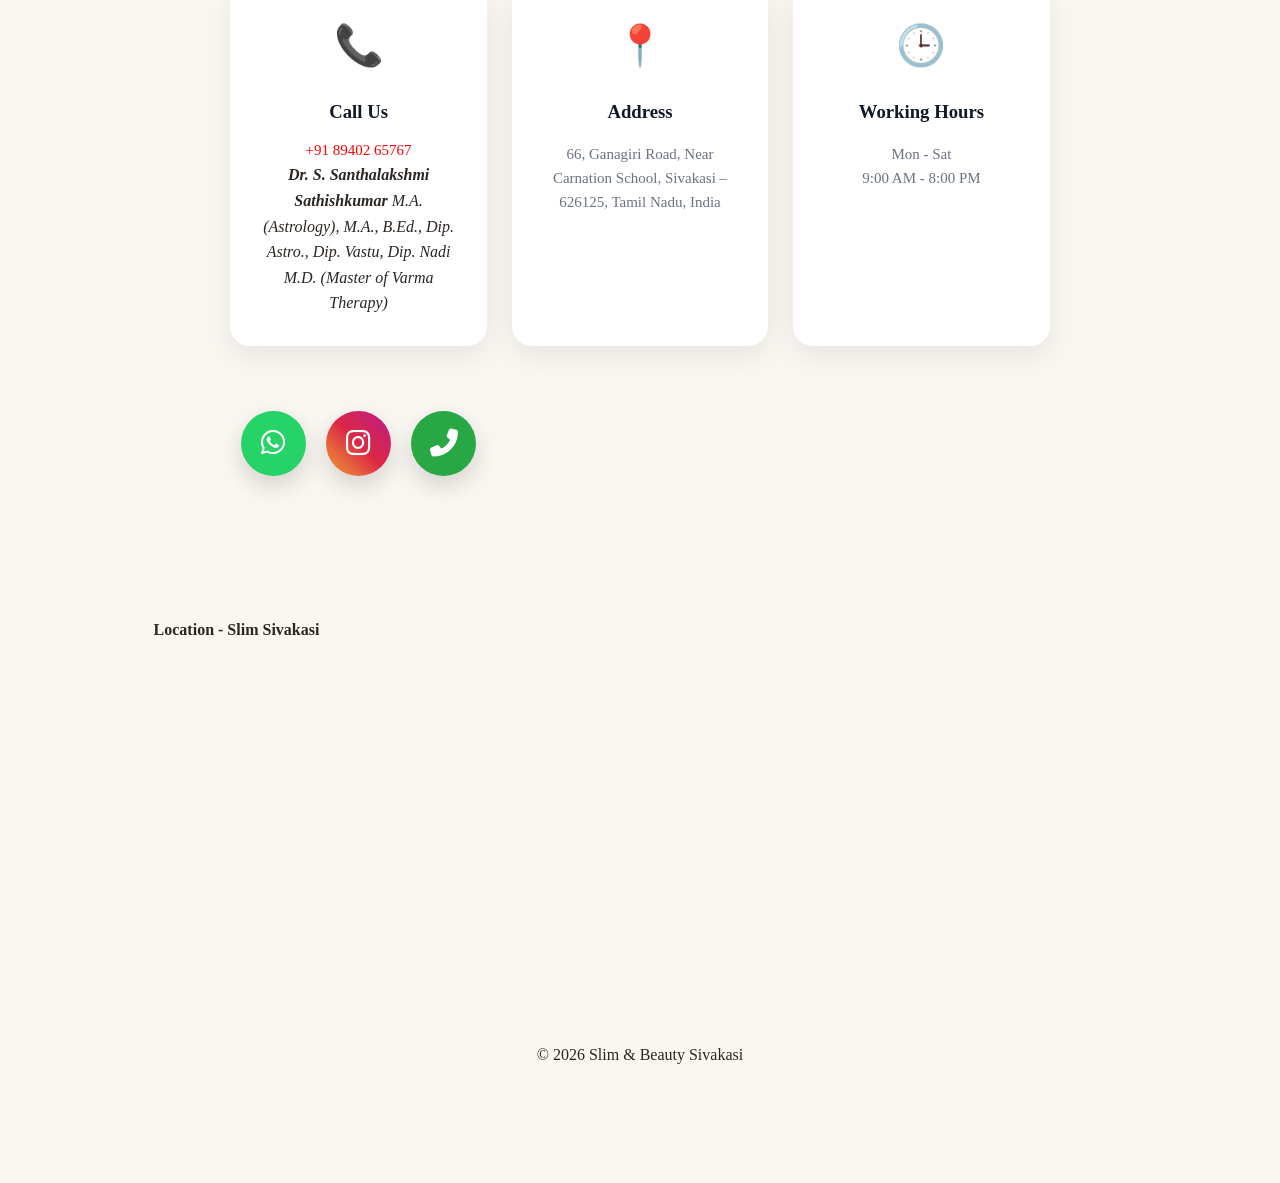
==== commit 34bc7397: "Updated website" ====
--- a/slim ssss.html
+++ b/slim ssss.html
@@ -137,12 +137,11 @@
         <div class="gallery-item">
             <img src="bt6.png" alt="Beauty Service">
         </div>
-         <div class="gallery-item">
-            <img src="cer1.png" alt="Beauty Service">
-        </div>
-         <div class="gallery-item">
-            <img src="cer2.png" alt="Beauty Service">
-        </div>
+
+        <div class="gallery-item">
+            <img src="bt5.png" alt="Beauty Service">    
+        </div>    
+         
         
        
 
@@ -151,6 +150,7 @@
         
 
     </div>
+    
     <div class="tree">
 
   <div class="root">Beauty Services</div>
@@ -329,7 +329,12 @@
     <div class="contact-box">
       <div class="icon">📞</div>
       <h3>Call Us</h3>
-      <a href="tel:+918940265767">+91 89402 65767</a>
+      <a href="tel:+918940265767" style="color: red;">+91 89402 65767</a><br>
+  
+      <i><b>Dr. S. Santhalakshmi Sathishkumar </b>
+        M.A. (Astrology), M.A., B.Ed., Dip. Astro., Dip. Vastu, Dip. Nadi
+        M.D. (Master of Varma Therapy)
+      </i>
     </div>
 
     <!-- <div class="contact-box">
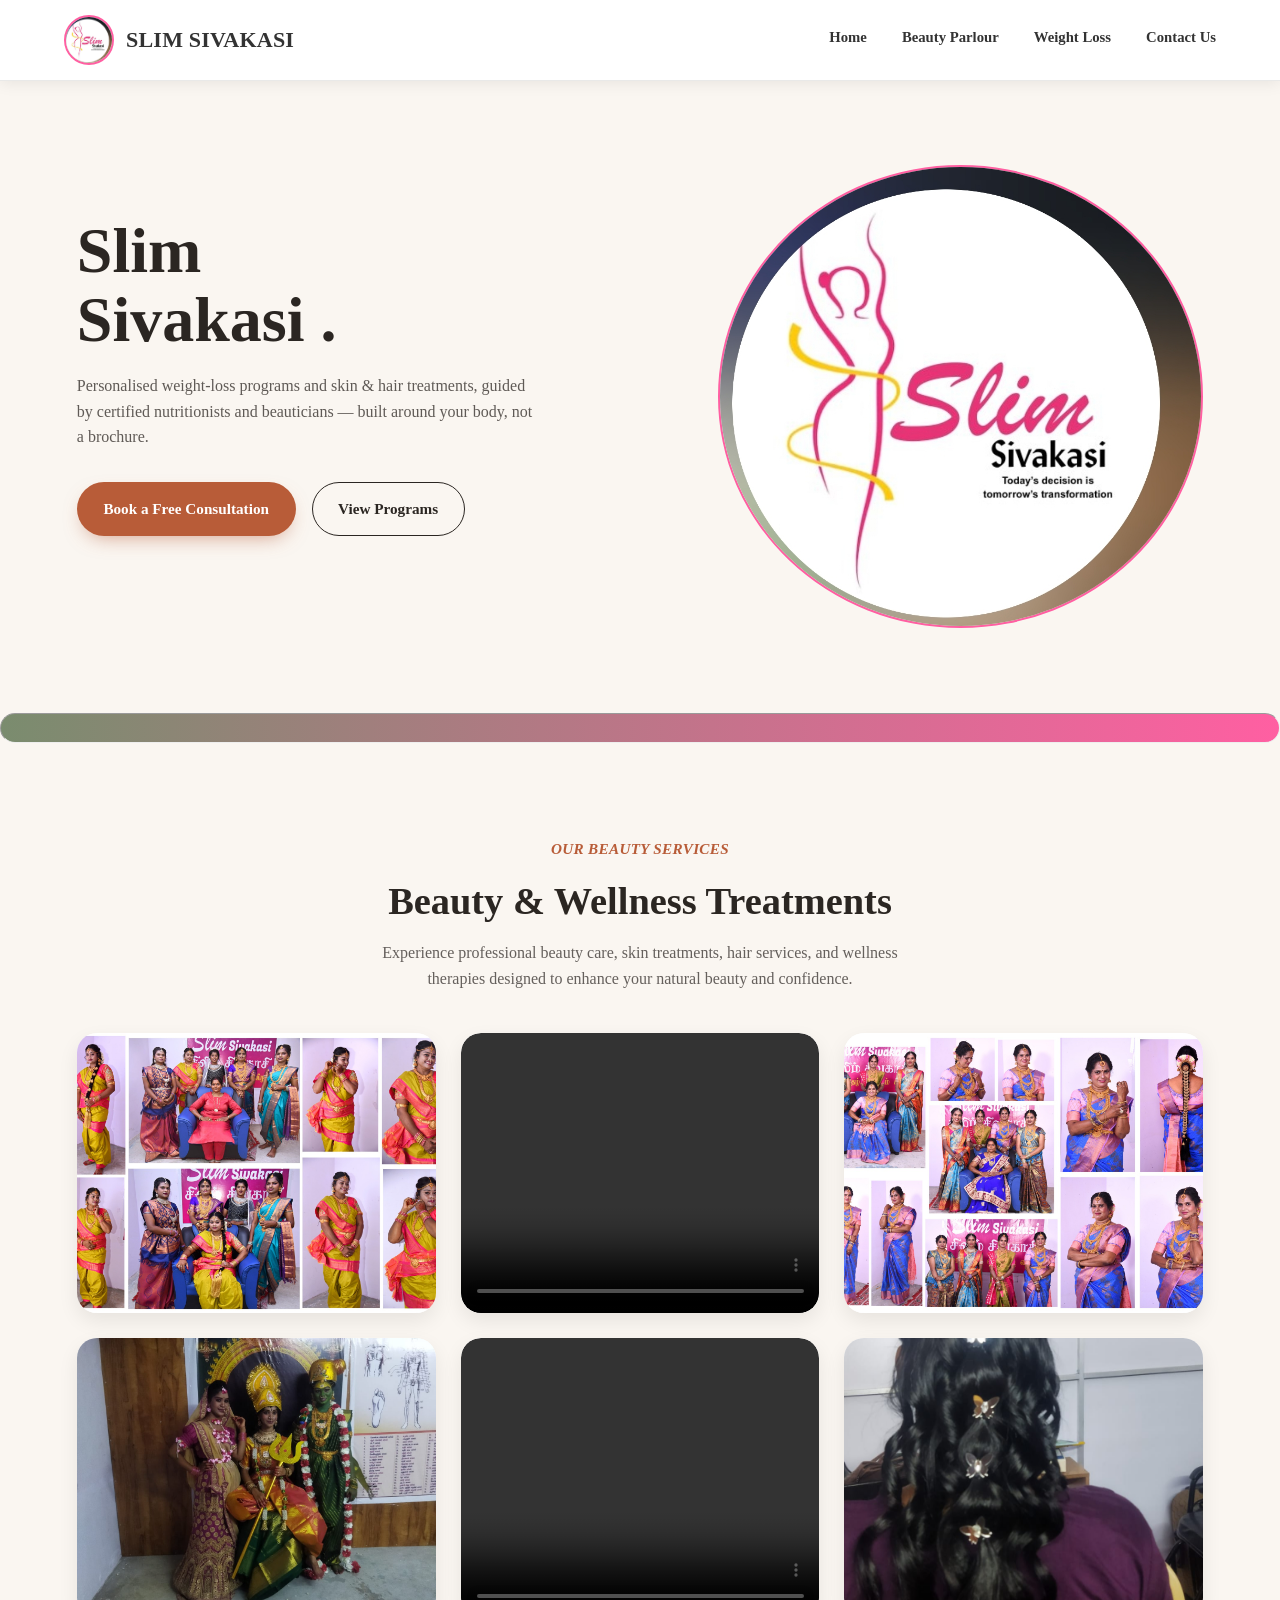
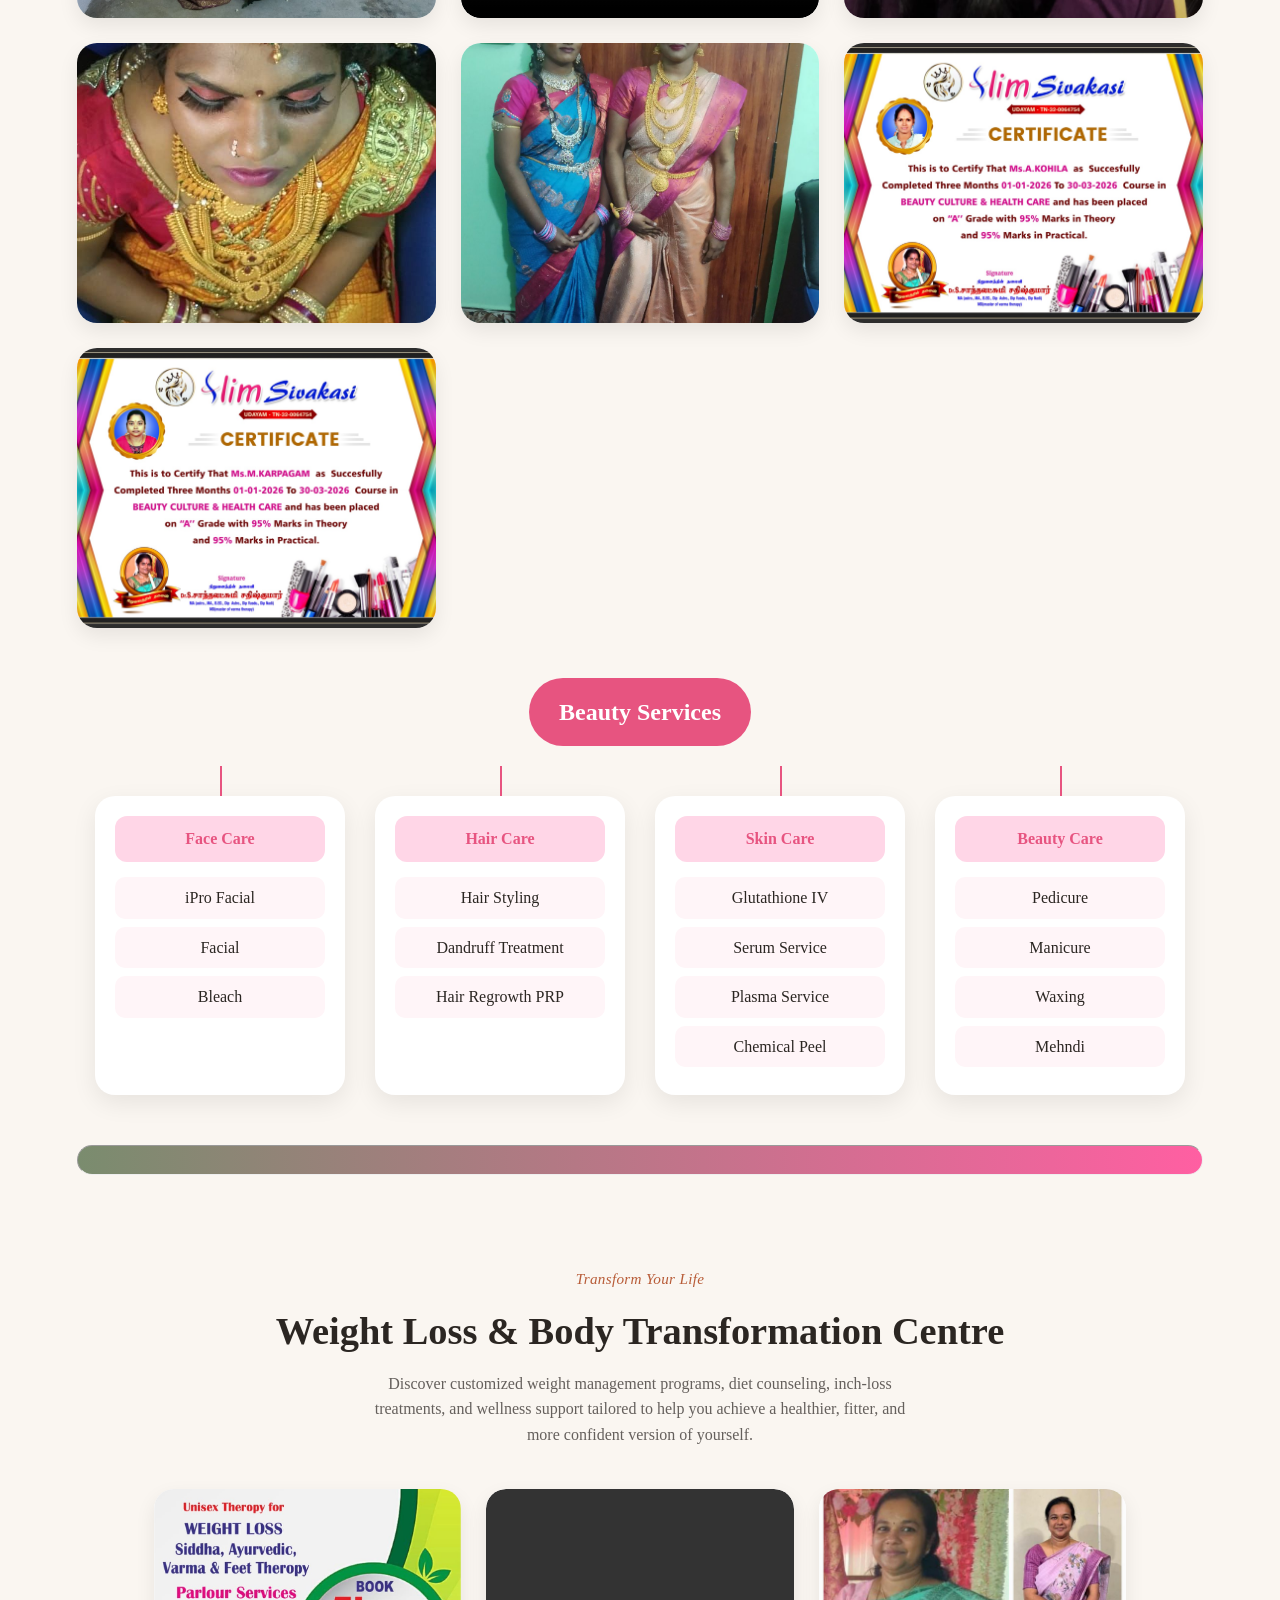
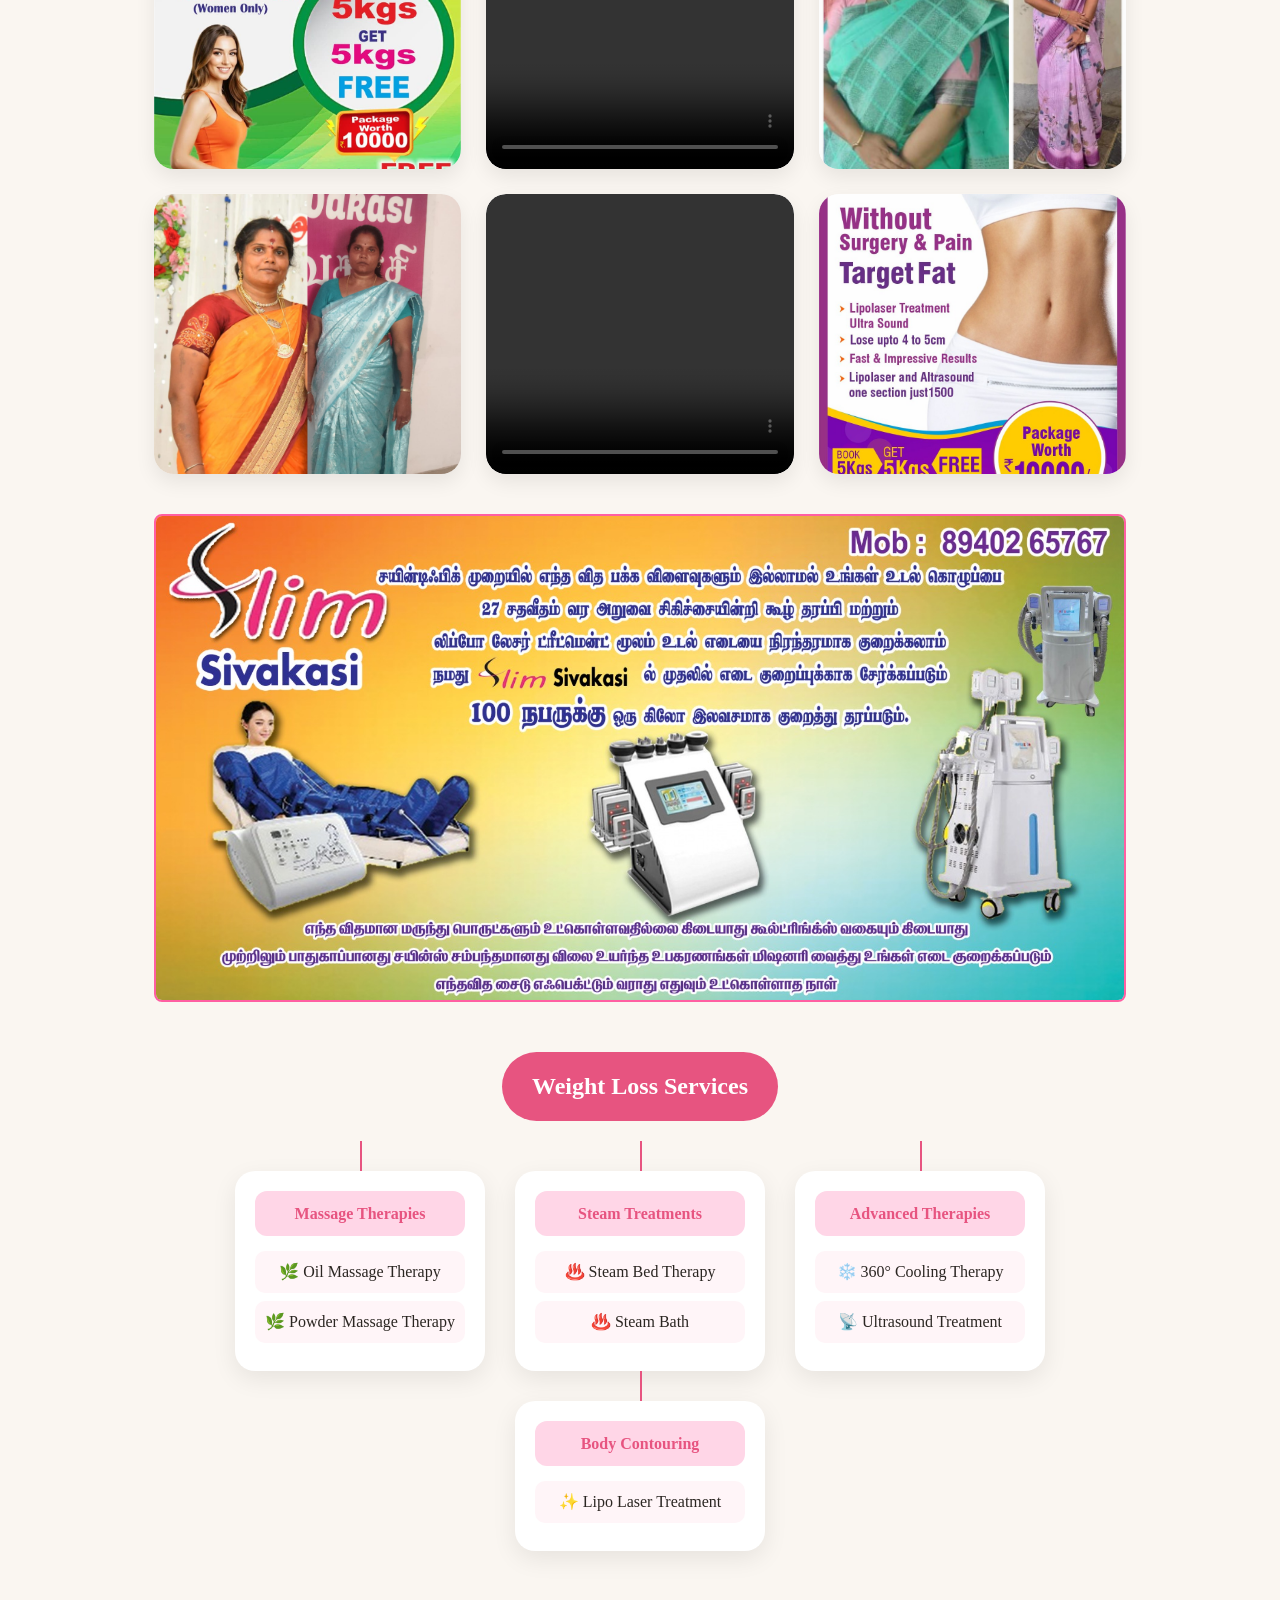
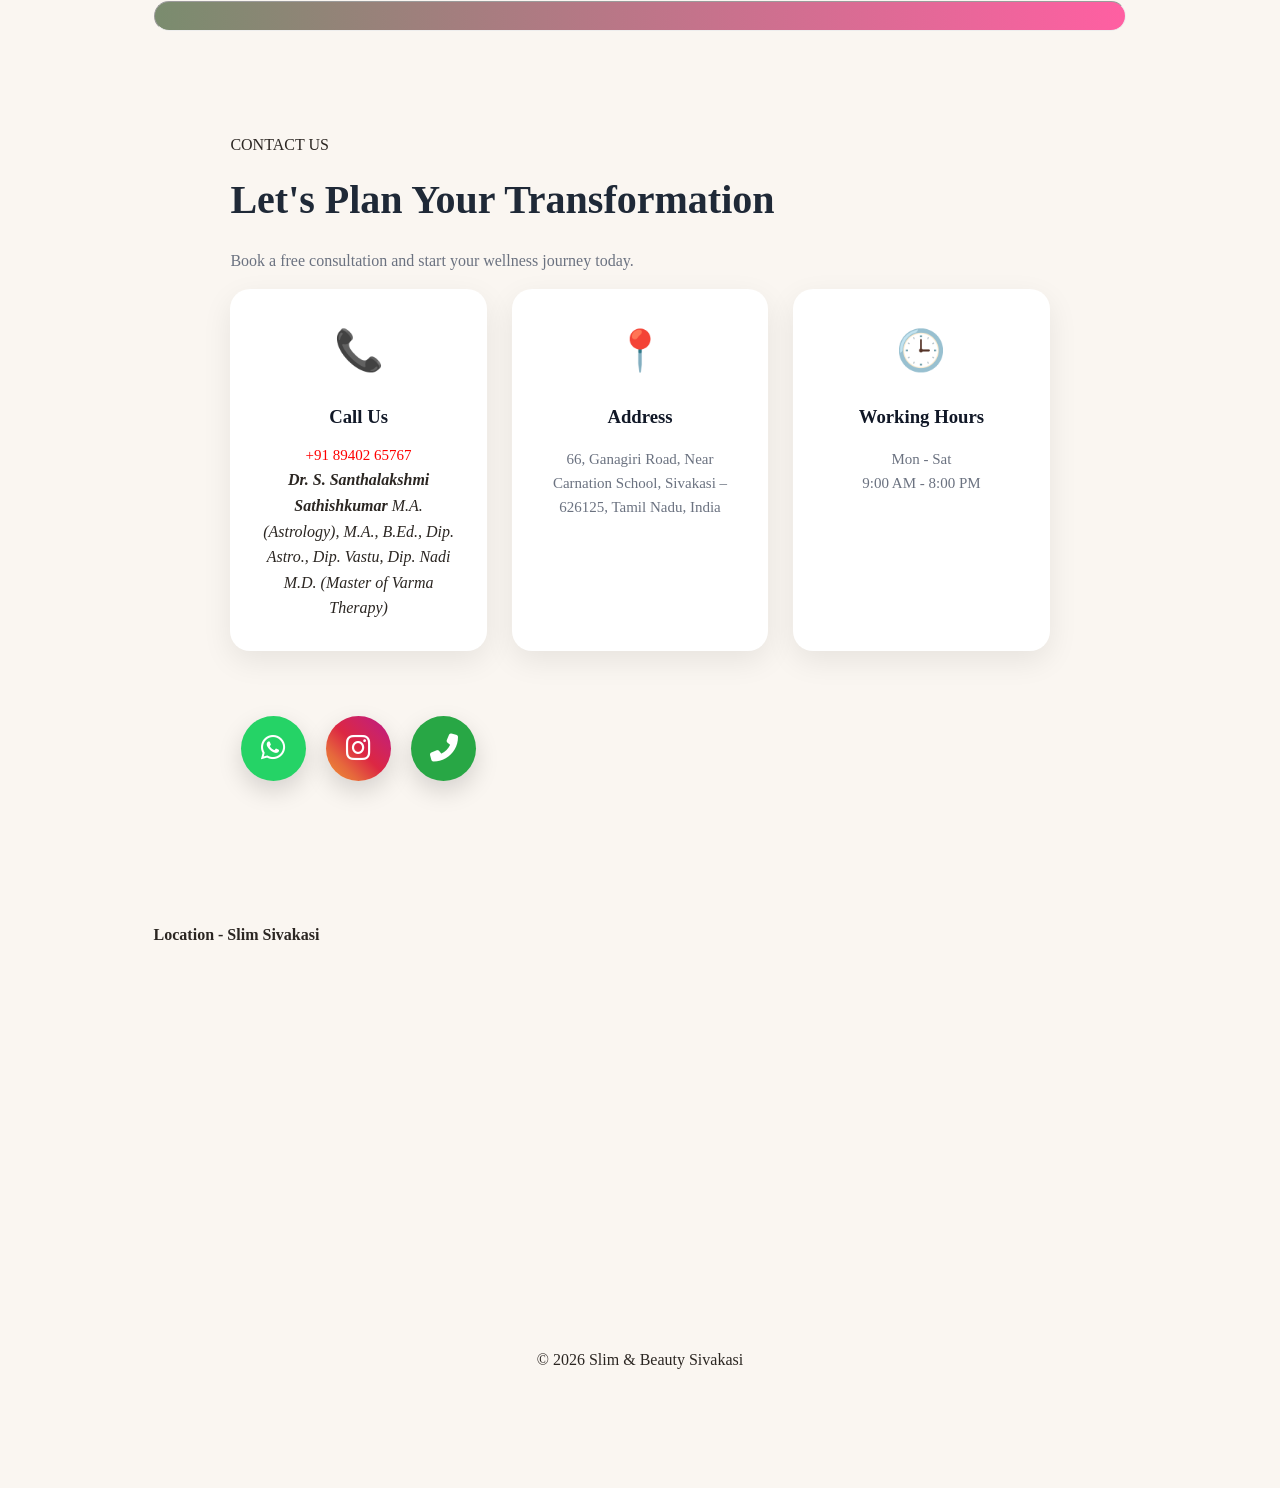
==== commit 9f1d372b: "Upload website files" ====
--- a/slim ssss.html
+++ b/slim ssss.html
@@ -139,8 +139,12 @@
         </div>
 
         <div class="gallery-item">
-            <img src="bt5.png" alt="Beauty Service">    
-        </div>    
+            <img src="cer1.png" alt="Beauty Service">
+        </div>
+         <div class="gallery-item">
+            <img src="cer2.png" alt="Beauty Service">
+        </div>
+        
          
         
        
